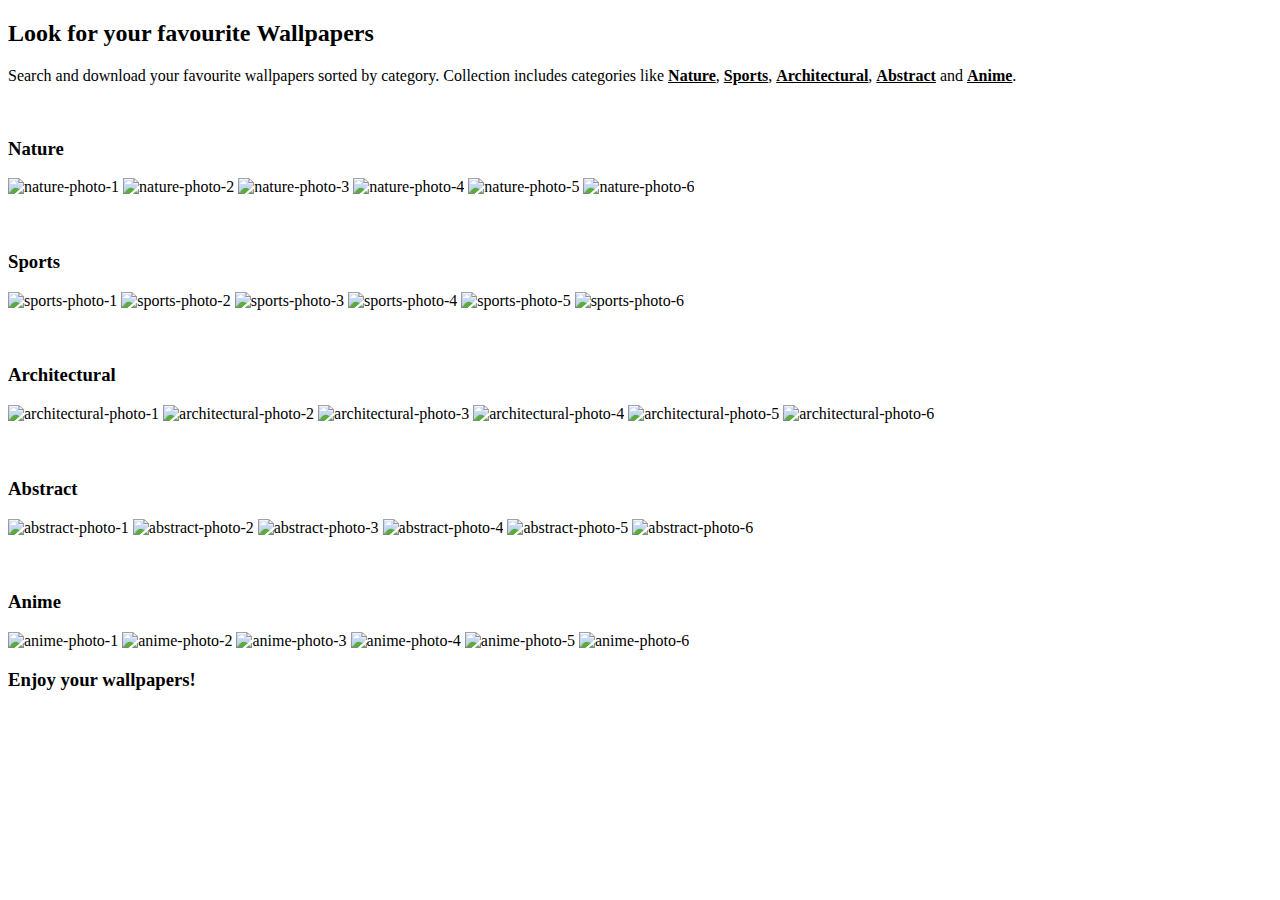
==== index.html @ 5b8f9207 "wallpapers" ====
<!DOCTYPE html>
<html lang="en">
<head>
    <meta charset="UTF-8">
    <meta http-equiv="X-UA-Compatible" content="IE=edge">
    <meta name="viewport" content="width=device-width, initial-scale=1.0">
    <link rel="shortcut icon" href="media/favicon.png" type="image/x-icon">
    <link rel="stylesheet" href="wallpaper.css">
    <link rel="preconnect" href="https://fonts.googleapis.com"><link rel="preconnect" href="https://fonts.gstatic.com" crossorigin><link href="https://fonts.googleapis.com/css2?family=Rubik&display=swap" rel="stylesheet">
    <link rel="preconnect" href="https://fonts.googleapis.com"><link rel="preconnect" href="https://fonts.gstatic.com" crossorigin><link href="https://fonts.googleapis.com/css2?family=Sofia+Sans:ital,wght@1,300&display=swap" rel="stylesheet">
    <title>Wallpapers</title>
    <meta name="description" content="Search and download your favourite wallpapers sorted by category.">
</head>
<body>
    <header><h2>Look for your favourite <strong>Wallpapers</strong></h2></header>

    <section>
        <div id="info-body">
            <p>Search and download your favourite wallpapers sorted by category. Collection includes categories like <strong><u>Nature</u></strong>, <strong><u>Sports</u></strong>, <strong><u>Architectural</u></strong>, <strong><u>Abstract</u></strong> and <strong><u>Anime</u></strong>.</p>
        </div>

        <br>

        <h3>Nature</h3>
        <div class="wallpaper-wrapper">
            <img src="https://images.unsplash.com/photo-1672572305595-c0a319dc09f3?ixlib=rb-4.0.3&ixid=MnwxMjA3fDB8MHxwaG90by1wYWdlfHx8fGVufDB8fHx8&auto=format&fit=crop&w=1170&q=80" alt="nature-photo-1" loading="lazy">
            <img src="https://images.unsplash.com/photo-1672745769443-bd174ad38547?ixlib=rb-4.0.3&ixid=MnwxMjA3fDB8MHxwaG90by1wYWdlfHx8fGVufDB8fHx8&auto=format&fit=crop&w=1170&q=80" alt="nature-photo-2" loading="lazy">
            <img src="https://images.unsplash.com/photo-1672605183243-22fd7c7fd73e?ixlib=rb-4.0.3&ixid=MnwxMjA3fDB8MHxwaG90by1wYWdlfHx8fGVufDB8fHx8&auto=format&fit=crop&w=1170&q=80" alt="nature-photo-3" loading="lazy">
            <img src="https://images.unsplash.com/photo-1671343703196-005064ab7940?ixlib=rb-4.0.3&ixid=MnwxMjA3fDB8MHxwaG90by1wYWdlfHx8fGVufDB8fHx8&auto=format&fit=crop&w=1171&q=80" alt="nature-photo-4" loading="lazy">
            <img src="https://images.unsplash.com/photo-1672730487998-d27c932b3a6f?ixlib=rb-4.0.3&ixid=MnwxMjA3fDB8MHxwaG90by1wYWdlfHx8fGVufDB8fHx8&auto=format&fit=crop&w=1170&q=80" alt="nature-photo-5" loading="lazy">
            <img src="https://images.unsplash.com/photo-1672845977046-cd68269e4be9?ixlib=rb-4.0.3&ixid=MnwxMjA3fDB8MHxwaG90by1wYWdlfHx8fGVufDB8fHx8&auto=format&fit=crop&w=1170&q=80" alt="nature-photo-6" loading="lazy">
        </div>

        <br><br>

        <h3>Sports</h3>
        <div class="wallpaper-wrapper">
            <img src="https://images.unsplash.com/photo-1553778263-73a83bab9b0c?ixlib=rb-4.0.3&ixid=MnwxMjA3fDB8MHxleHBsb3JlLWZlZWR8MTV8fHxlbnwwfHx8fA%3D%3D&auto=format&fit=crop&w=500&q=60" alt="sports-photo-1" loading="lazy">
            <img src="https://images.unsplash.com/photo-1574629810360-7efbbe195018?ixlib=rb-4.0.3&ixid=MnwxMjA3fDB8MHxwaG90by1wYWdlfHx8fGVufDB8fHx8&auto=format&fit=crop&w=1293&q=80" alt="sports-photo-2" loading="lazy">
            <img src="https://images.unsplash.com/photo-1519861531473-9200262188bf?ixlib=rb-4.0.3&ixid=MnwxMjA3fDB8MHxwaG90by1wYWdlfHx8fGVufDB8fHx8&auto=format&fit=crop&w=1171&q=80" alt="sports-photo-3" loading="lazy">
            <img src="https://images.unsplash.com/photo-1602357280104-742c517a1d82?ixlib=rb-4.0.3&ixid=MnwxMjA3fDB8MHxwaG90by1wYWdlfHx8fGVufDB8fHx8&auto=format&fit=crop&w=1250&q=80" alt="sports-photo-4" loading="lazy">
            <img src="https://images.unsplash.com/photo-1494199505258-5f95387f933c?ixlib=rb-4.0.3&ixid=MnwxMjA3fDB8MHxwaG90by1wYWdlfHx8fGVufDB8fHx8&auto=format&fit=crop&w=1173&q=80" alt="sports-photo-5" loading="lazy">
            <img src="https://images.unsplash.com/photo-1503945839639-aea48daa250f?ixlib=rb-4.0.3&ixid=MnwxMjA3fDB8MHxwaG90by1wYWdlfHx8fGVufDB8fHx8&auto=format&fit=crop&w=1170&q=80" alt="sports-photo-6" loading="lazy">
        </div>

        <br><br>

        <h3>Architectural</h3>
        <div class="wallpaper-wrapper">
            <img src="https://images.unsplash.com/photo-1671243396019-a47f031d20e9?ixlib=rb-4.0.3&ixid=MnwxMjA3fDB8MHxwaG90by1wYWdlfHx8fGVufDB8fHx8&auto=format&fit=crop&w=1170&q=80" alt="architectural-photo-1" loading="lazy">
            <img src="https://images.unsplash.com/photo-1670992367974-d11122d8e8c8?ixlib=rb-4.0.3&ixid=MnwxMjA3fDB8MHxwaG90by1wYWdlfHx8fGVufDB8fHx8&auto=format&fit=crop&w=1170&q=80" alt="architectural-photo-2" loading="lazy">
            <img src="https://images.unsplash.com/photo-1670444341034-a9ab8d17c8c0?ixlib=rb-4.0.3&ixid=MnwxMjA3fDB8MHxwaG90by1wYWdlfHx8fGVufDB8fHx8&auto=format&fit=crop&w=1170&q=80" alt="architectural-photo-3" loading="lazy">
            <img src="https://images.unsplash.com/photo-1670443147657-4495ac473902?ixlib=rb-4.0.3&ixid=MnwxMjA3fDB8MHxwaG90by1wYWdlfHx8fGVufDB8fHx8&auto=format&fit=crop&w=1171&q=80" alt="architectural-photo-4" loading="lazy">
            <img src="https://images.unsplash.com/photo-1670876824360-55072d876400?ixlib=rb-4.0.3&ixid=MnwxMjA3fDB8MHxwaG90by1wYWdlfHx8fGVufDB8fHx8&auto=format&fit=crop&w=1159&q=80" alt="architectural-photo-5" loading="lazy">
            <img src="https://images.unsplash.com/photo-1670851437512-5ee8bc14a23b?ixlib=rb-4.0.3&ixid=MnwxMjA3fDB8MHxwaG90by1wYWdlfHx8fGVufDB8fHx8&auto=format&fit=crop&w=1170&q=80" alt="architectural-photo-6" loading="lazy">
        </div>

        <br><br>

        <h3>Abstract</h3>
        <div class="wallpaper-wrapper">
            <img src="https://images.unsplash.com/photo-1563089145-599997674d42?ixlib=rb-4.0.3&ixid=MnwxMjA3fDB8MHxwaG90by1wYWdlfHx8fGVufDB8fHx8&auto=format&fit=crop&w=1170&q=80" alt="abstract-photo-1" loading="lazy">
            <img src="https://images.unsplash.com/photo-1541701494587-cb58502866ab?ixlib=rb-4.0.3&ixid=MnwxMjA3fDB8MHxwaG90by1wYWdlfHx8fGVufDB8fHx8&auto=format&fit=crop&w=1170&q=80" alt="abstract-photo-2" loading="lazy">
            <img src="https://images.unsplash.com/photo-1506259091721-347e791bab0f?ixlib=rb-4.0.3&ixid=MnwxMjA3fDB8MHxwaG90by1wYWdlfHx8fGVufDB8fHx8&auto=format&fit=crop&w=1170&q=80" alt="abstract-photo-3" loading="lazy">
            <img src="https://images.unsplash.com/photo-1488554378835-f7acf46e6c98?ixlib=rb-4.0.3&ixid=MnwxMjA3fDB8MHxwaG90by1wYWdlfHx8fGVufDB8fHx8&auto=format&fit=crop&w=1171&q=80" alt="abstract-photo-4" loading="lazy">
            <img src="https://images.unsplash.com/photo-1513346940221-6f673d962e97?ixlib=rb-4.0.3&ixid=MnwxMjA3fDB8MHxwaG90by1wYWdlfHx8fGVufDB8fHx8&auto=format&fit=crop&w=1170&q=80" alt="abstract-photo-5" loading="lazy">
            <img src="https://images.unsplash.com/photo-1524169358666-79f22534bc6e?ixlib=rb-4.0.3&ixid=MnwxMjA3fDB8MHxwaG90by1wYWdlfHx8fGVufDB8fHx8&auto=format&fit=crop&w=1170&q=80" alt="abstract-photo-6" loading="lazy">
        </div>

        <br><br>

        <h3>Anime</h3>
        <div class="wallpaper-wrapper">
            <img src="https://wallpaperaccess.com/full/1407680.jpg" alt="anime-photo-1" loading="lazy">
            <img src="https://wallpaperaccess.com/full/839993.jpg" alt="anime-photo-2" loading="lazy">
            <img src="https://wallpaperaccess.com/full/919993.jpg" alt="anime-photo-3" loading="lazy">
            <img src="https://wallpaperaccess.com/full/1407692.png" alt="anime-photo-4" loading="lazy">
            <img src="https://wallpaperaccess.com/full/1407712.png" alt="anime-photo-5" loading="lazy">
            <img src="https://wallpaperaccess.com/full/1407714.jpg" alt="anime-photo-6" loading="lazy">
        </div>
    </section>

    <footer>
        <h3>Enjoy your wallpapers!</h3>
    </footer>
</body>
</html>
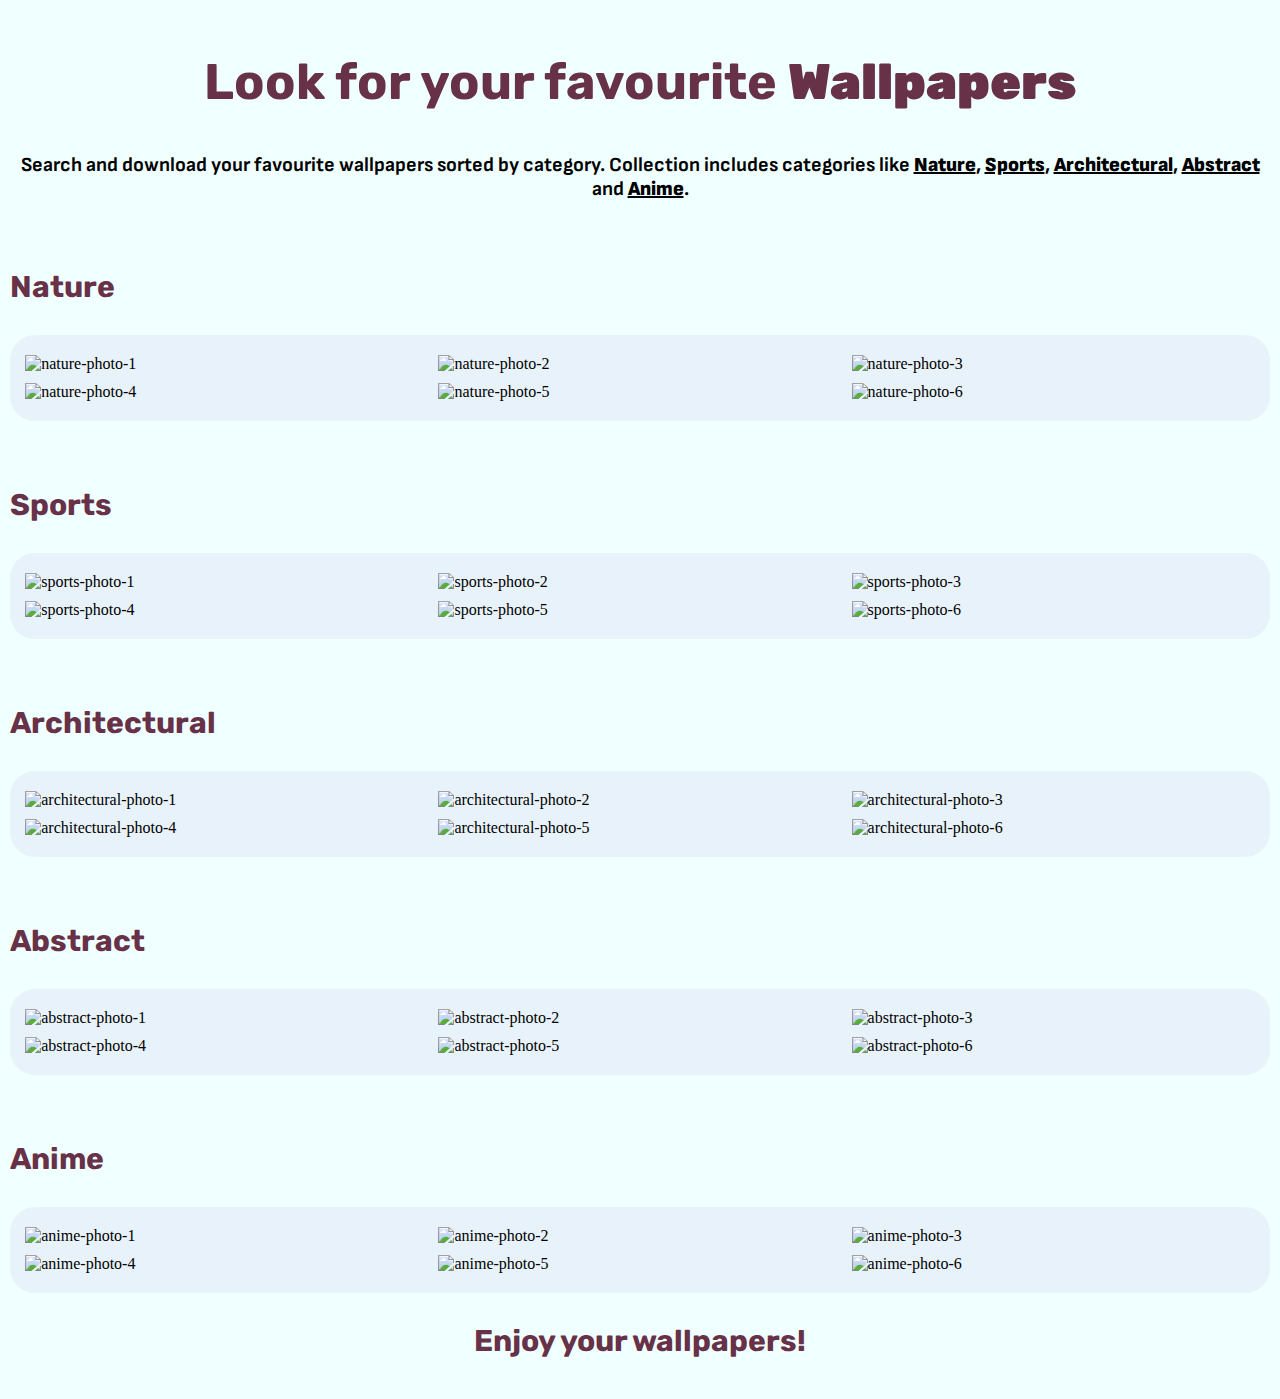
==== commit 85ed5890: "Update index.html" ====
--- a/index.html
+++ b/index.html
@@ -4,12 +4,68 @@
     <meta charset="UTF-8">
     <meta http-equiv="X-UA-Compatible" content="IE=edge">
     <meta name="viewport" content="width=device-width, initial-scale=1.0">
-    <link rel="shortcut icon" href="media/favicon.png" type="image/x-icon">
+    <link rel="shortcut icon" href="https://cdn-icons-png.flaticon.com/512/1352/1352838.png" type="image/x-icon">
     <link rel="stylesheet" href="wallpaper.css">
     <link rel="preconnect" href="https://fonts.googleapis.com"><link rel="preconnect" href="https://fonts.gstatic.com" crossorigin><link href="https://fonts.googleapis.com/css2?family=Rubik&display=swap" rel="stylesheet">
     <link rel="preconnect" href="https://fonts.googleapis.com"><link rel="preconnect" href="https://fonts.gstatic.com" crossorigin><link href="https://fonts.googleapis.com/css2?family=Sofia+Sans:ital,wght@1,300&display=swap" rel="stylesheet">
     <title>Wallpapers</title>
     <meta name="description" content="Search and download your favourite wallpapers sorted by category.">
+    <style>    
+        @import url('https://fonts.googleapis.com/css2?family=Rubik&display=swap');
+        @import url('https://fonts.googleapis.com/css2?family=Sofia+Sans:ital,wght@1,300&display=swap');
+        body{
+            background-color: azure;
+            margin: 0;
+            padding: 10px;
+        }
+        header, footer{
+            text-align: center;
+        }
+        h2{
+            color: rgb(103, 49, 71);
+            font-family: 'Rubik', sans-serif;
+            font-size: 50px;
+        }
+        h3{
+            color: rgb(103, 49, 71);
+            font-family: 'Rubik', sans-serif;
+            font-size: 30px;
+            font-weight: 700;
+        }
+        img{
+            width: 32%;
+            height: 30%;
+        }
+        #info-body{
+            font-family: 'Sofia Sans', sans-serif;
+            font-size: 20px;
+            font-weight: bold;
+            text-align: center;
+        }
+        .wallpaper-wrapper{
+            background-color: rgba(190, 170, 220, 0.15);
+            display: flex;
+            flex-wrap: wrap;
+            flex: 200px;
+            gap: 10px;
+            padding-top: 20px;
+            padding-bottom: 20px;
+            align-items: center;
+            justify-content: center;
+            border-radius: 25px;
+        }
+
+        @media screen and (max-width: 400px) {
+            img{
+                width: 50%;
+            }
+        }
+        @media screen and (max-width: 800px) {
+            img{
+                width: 100%;
+            }
+        }
+    </style>
 </head>
 <body>
     <header><h2>Look for your favourite <strong>Wallpapers</strong></h2></header>
@@ -84,4 +140,4 @@
         <h3>Enjoy your wallpapers!</h3>
     </footer>
 </body>
-</html>+</html>
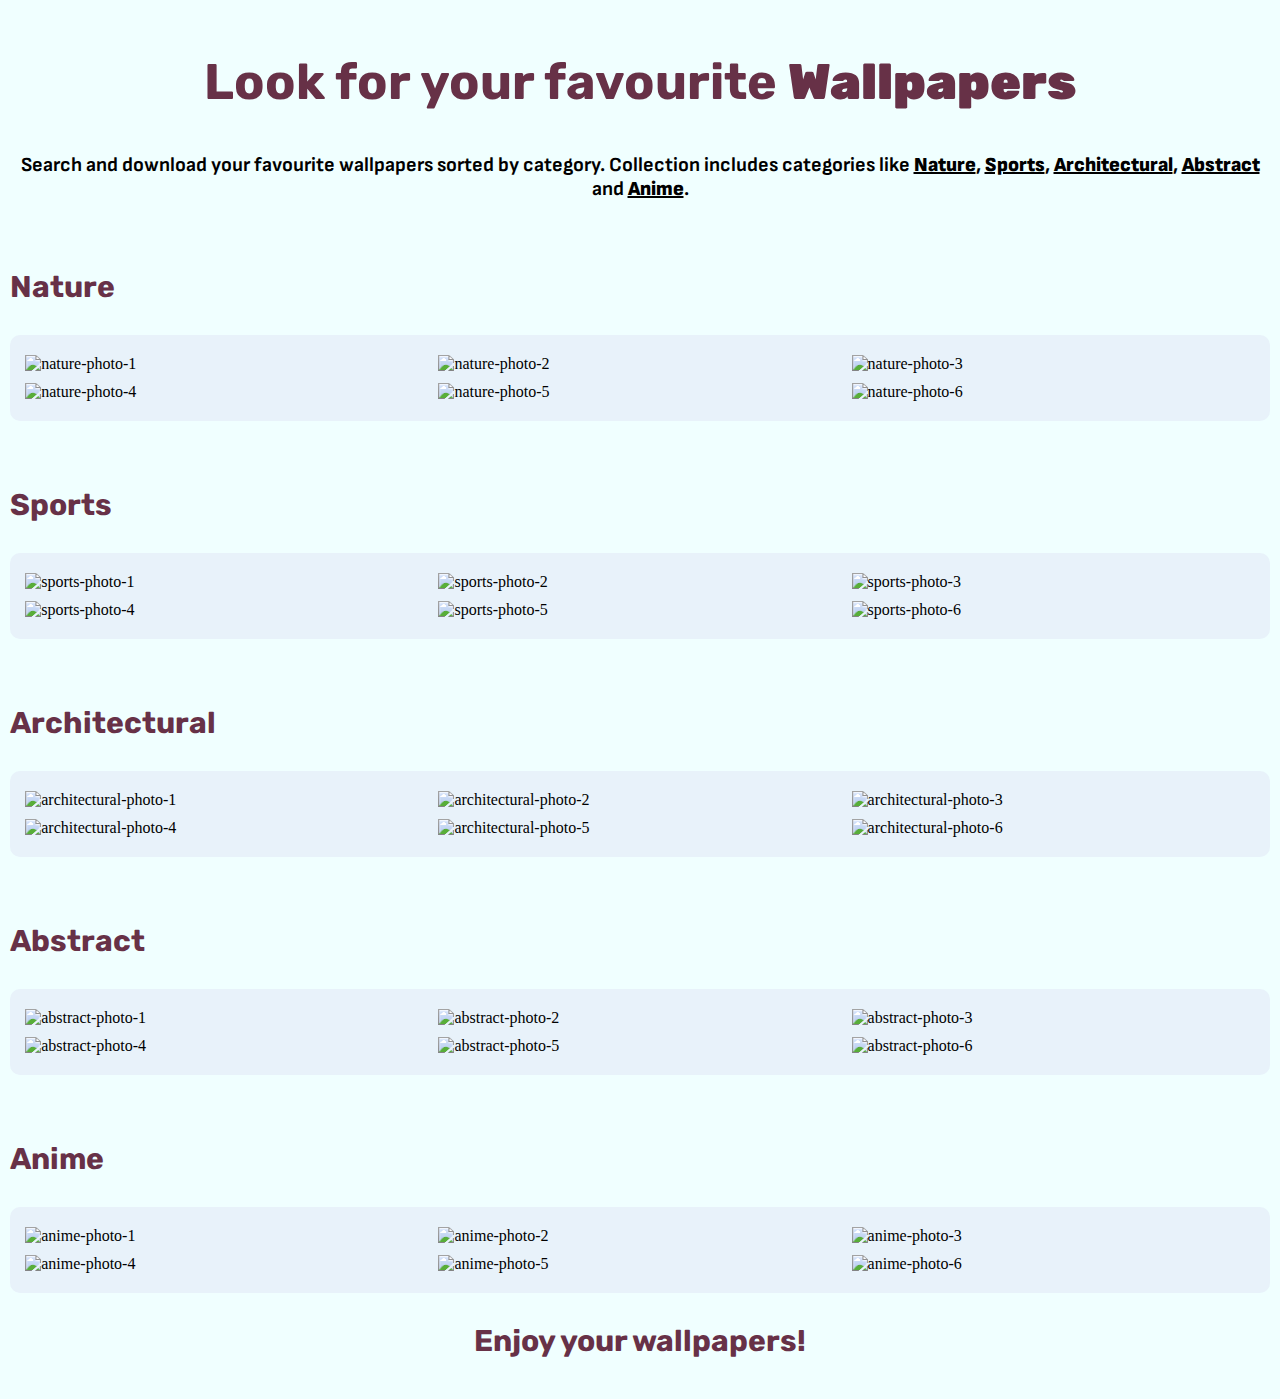
==== commit bcfaab6c: "Update index.html" ====
--- a/index.html
+++ b/index.html
@@ -52,7 +52,7 @@
             padding-bottom: 20px;
             align-items: center;
             justify-content: center;
-            border-radius: 25px;
+            border-radius: 10px;
         }
 
         @media screen and (max-width: 400px) {
